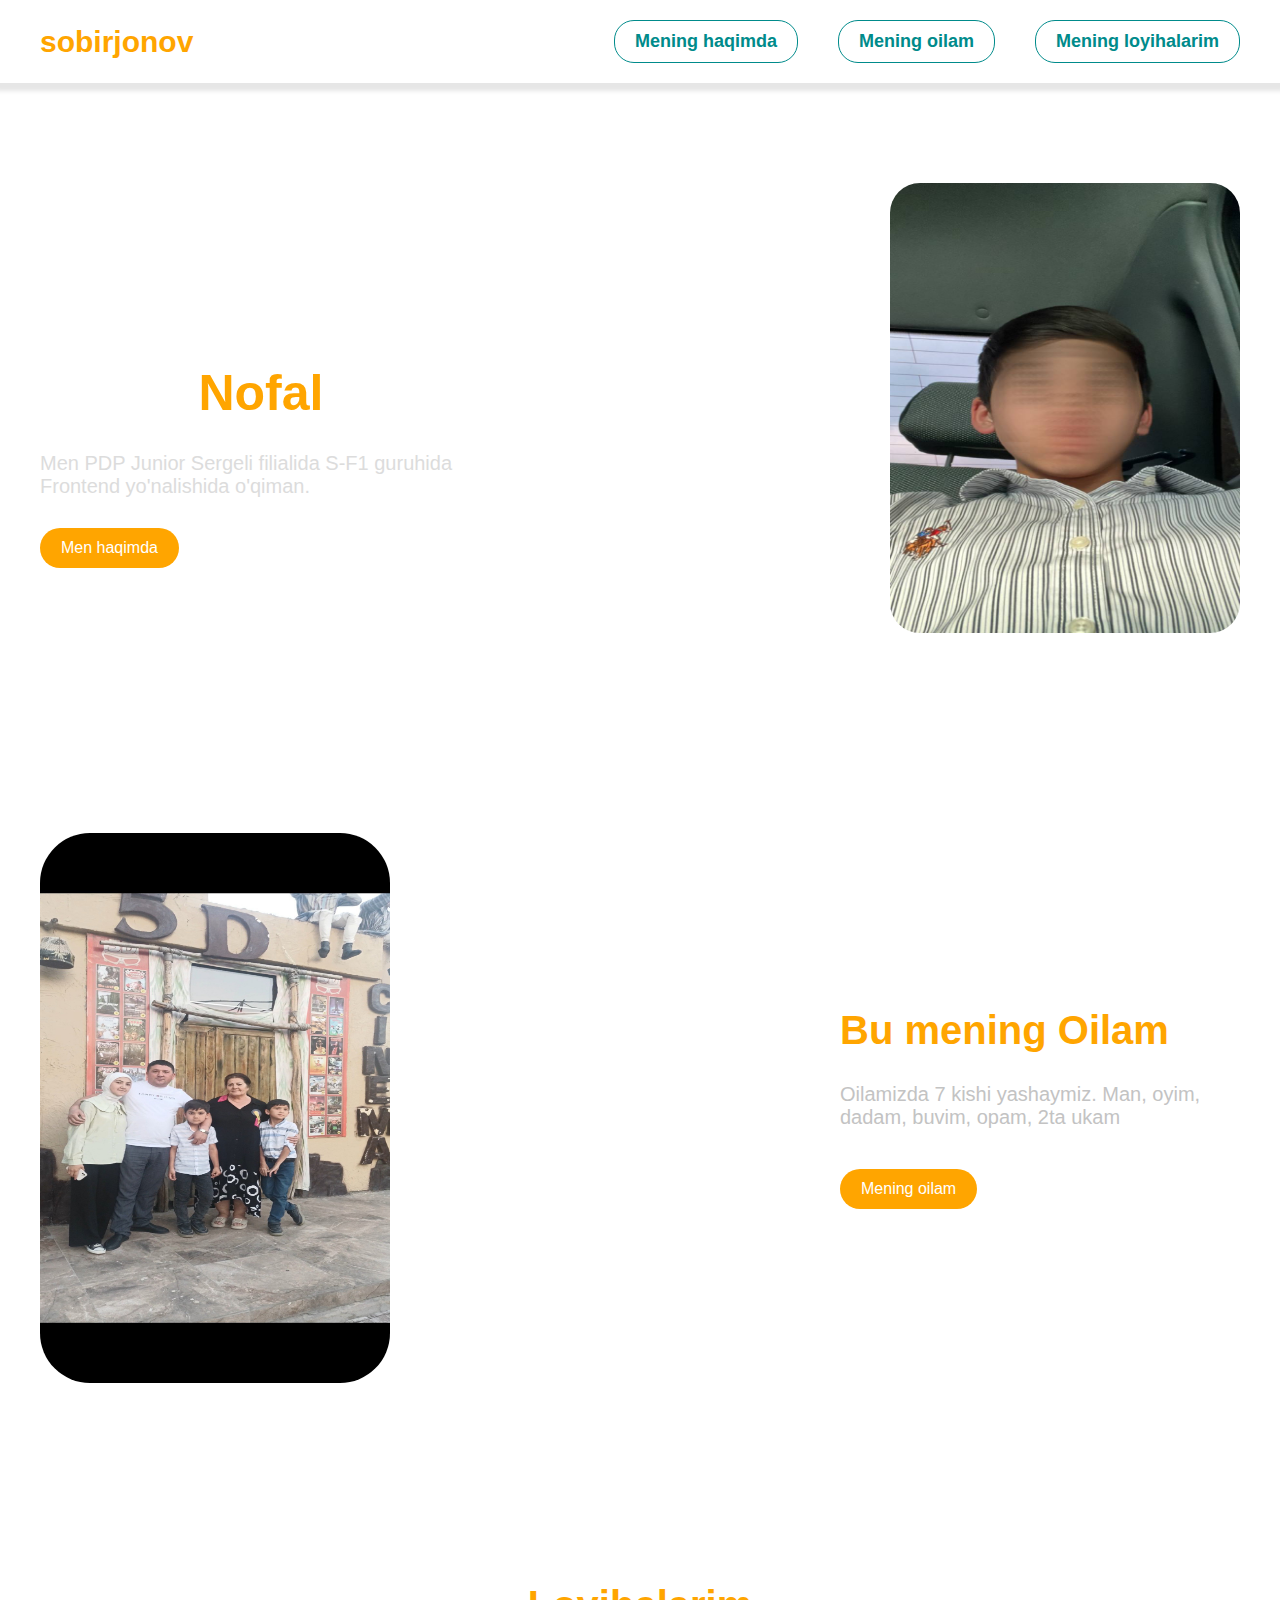
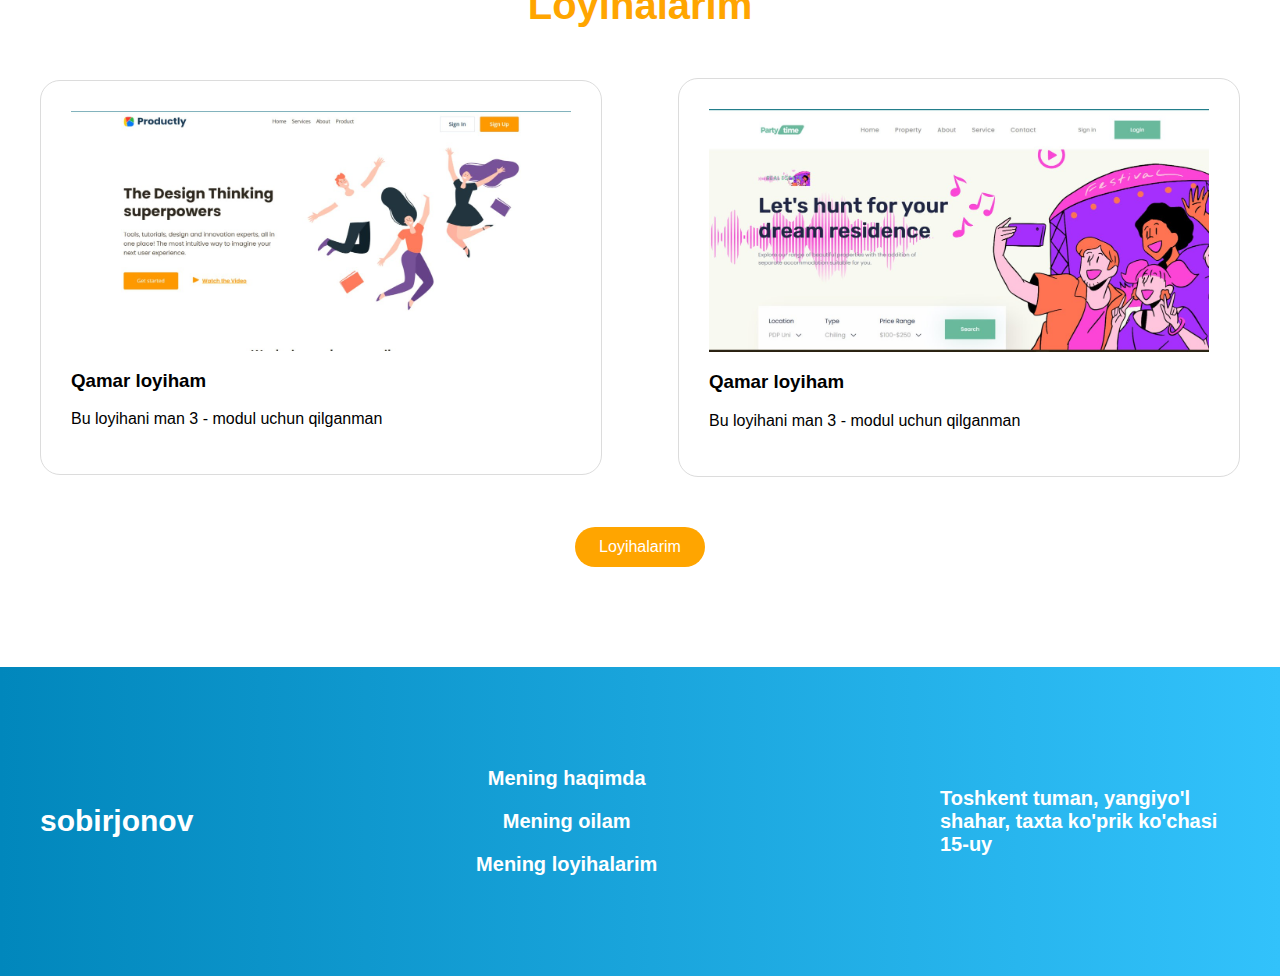
==== index.html @ 5cbc4957 "Initial commit" ====
<!DOCTYPE html>
<html lang="en">
<head>
  <meta charset="UTF-8">
  <meta name="viewport" content="width=device-width, initial-scale=1.0">
  <title>Document</title>
  <link rel="stylesheet" href="./main.css">
</head>
<body>
  <header class="site-header">
    <div class="container">
      <div class="header-wrapper">
        <a class="logo-link" href="./index.html">
          sobirjonov
        </a>
        <nav class="navbar">
          <ul class="navbar-list">
            <li class="navbar-item">
              <a class="navbar-link" href="#aboutme">
                Mening haqimda
              </a>
            </li>
            <li class="navbar-item">
              <a class="navbar-link" href="./family.html">
                Mening oilam
              </a>
            </li>
            <li class="navbar-item">
              <a class="navbar-link" href="#project">
                Mening loyihalarim
              </a>
            </li>
          </ul>
        </nav>
      </div>
    </div>
  </header>
  <main class="site-main">
    <section class="hero" id="aboutme">
      <div class="container">
        <div class="hero-wrapper">
          <div class="hero-inner">
            <h1 class="hero-title">
              Assalomu alaykum. Mening ismim <span class="title-span">Nofal</span>
            </h1>
            <p class="hero-desc">
              Men PDP Junior Sergeli filialida S-F1 guruhida Frontend yo'nalishida o'qiman.
            </p>
            <a class="hero-link" href="">
              Men haqimda
            </a>
          </div>
          <img class="hero-pic" 
          src="./sbrjnvvv.jpg" 
          alt="This is my image" 
          width="350" height="450">
        </div>
      </div>
    </section>
    <section class="family" id="myfamily">
      <div class="container">
        <div class="family-wrapper">
          <img class="family-pic" 
          src="./family.jpg" 
          alt="This is my family image"
          width="350"
          height="550">
          <div class="family-inner">
            <h2 class="family-title">
              Bu mening Oilam
            </h2>
            <p class="family-desc">
              Oilamizda 7 kishi yashaymiz. Man, oyim, dadam, buvim, opam, 2ta ukam
            </p>
            <a class="family-link" href="">
              Mening oilam
            </a>
          </div>
        </div>
      </div>
    </section>
    <section class="project" id="project">
      <div class="container">
        <div class="project-wrapper">
          <h2 class="project-title">
            Loyihalarim
          </h2>
          <ul class="project-list">
            <li class="project-item">
              <a class="project-item-link" href="https://productly-site-by-nofal.netlify.app/" target="_blank">
                <img class="project-item-pic" 
                src="./productly.jpg" 
                alt="This is Qamar project image"
                width="500">
              </a>
              <h3 class="project-item-title">
                Qamar loyiham
              </h3>
              <p class="project-item-desc">
                Bu loyihani man 3 - modul uchun qilganman
              </p>
            </li>
            <li class="project-item">
              <a class="project-item-link" href="https://party-time-upgraded-version.netlify.app/" target="_blank">
                <img class="project-item-pic" 
                src="./parttime.jpg" 
                alt="This is project image"
                width="500">
              </a>
              <h3 class="project-item-title">
                Qamar loyiham
              </h3>
              <p class="project-item-desc">
                Bu loyihani man 3 - modul uchun qilganman
              </p>
            </li>
          </ul>
          <a class="project-link" href="">
            Loyihalarim
          </a>
        </div>
      </div>
    </section>
  </main>
  <footer class="site-footer">
    <div class="container">
      <div class="footer-wrapper">
        <a class="footer-logo" href="./index.html">
          sobirjonov
        </a>
        <ul class="footer-list">
          <li class="footer-item">
            <a class="footer-link" href="">
              Mening haqimda
            </a>
          </li>
          <li class="footer-item">
            <a class="footer-link" href="">
              Mening oilam
            </a>
          </li>
          <li class="footer-item">
            <a class="footer-link" href="">
              Mening loyihalarim
            </a>
          </li>
        </ul>
        <address class="footer-address">
          <p class="footer-desc">
            Toshkent tuman, yangiyo'l shahar, taxta ko'prik ko'chasi 15-uy
          </p>
        </address>
      </div>
    </div>
  </footer>
</body>
</html>
---- main.css ----
* {
  box-sizing: border-box;
}

html {
  scroll-behavior: smooth;
}

body {
  margin: 0;
  font-family: "Poppins", "Arial", sans-serif;
}

img {
  display: block;
}

.container {
  width: 1240px;
  margin-inline: auto;
  padding-inline: 20px;
}

.site-header {
  padding-block: 20px;
  box-shadow: 0 4px 4px 4px #e6e6e6;
}

.header-wrapper {
  display: flex;
  justify-content: space-between;
  align-items: center;
}

.logo-link {
  font-size: 30px;
  font-weight: 700;
  color: #ffa500;
  text-decoration-line: none;
}

.navbar-list {
  display: flex;
  column-gap: 40px;
  margin-block: 0;
  padding-left: 0;
  list-style-type: none;
}

.navbar-link {
  display: inline-block;
  padding: 10px 20px;
  font-size: 18px;
  font-weight: 600;
  color: darkcyan;
  border: 1px solid darkcyan;
  border-radius: 20px;
  text-decoration-line: none;
  transition: color .2s linear, background-color .2s linear, border 0.2s linear;
}

.navbar-link:hover {
  color: #fff;
  background-color: #87ceeb;
  border: 1px solid transparent;
}

.navbar-link:active {
  color: #ffa500;
}

.hero {
  padding-block: 100px;
  background-image: url(./herobgimage.png);
}

.hero-wrapper {
  display: flex;
  justify-content: space-between;
  align-items: center;
}

.hero-inner {
  width: 450px;
}

.hero-title {
  margin-block: 0 30px;
  font-size: 50px;
  color: #fff;
}

.title-span {
  color: #ffa500;
}

.hero-desc {
  margin-block: 0 30px;
  font-size: 20px;
  color: #dcdcdc;
}

.hero-link {
  display: inline-block;
  padding: 10px 20px;
  color: #fff;
  background-color: #ffa500;
  border: 1px solid transparent;
  border-radius: 20px;
  text-decoration-line: none;
  transition: border 0.2s linear, background-color .2s linear;
}

.hero-link:hover {
  border: 1px solid #ffa500;
  background-color: transparent;
}

.hero-pic {
  border-radius: 30px;
  transition: transform 0.2s linear;
}

.hero-pic:hover {
  transform: scale(1.1);
}

.family {
  padding-block: 100px;
}

.family-wrapper {
  display: flex;
  justify-content: space-between;
  align-items: center;
}

.family-pic {
  border-radius: 50px;
  transition: box-shadow .2s linear, transform 0.2s linear;
}

.family-pic:hover {
  box-shadow: 0 4px 4px 4px #e6e6e6;
  transform: scale(1.1);
}

.family-inner {
  width: 400px;
}

.family-title {
  margin-block: 0 30px;
  font-size: 40px;
  color: #ffa500;
}

.family-desc {
  margin-block: 0 40px;
  font-size: 20px;
  color: #c3c3c3;
}

.family-link {
  display: inline-block;
  padding: 10px 20px;
  color: #fff;
  background-color: #ffa500;
  border: 1px solid transparent;
  border-radius: 20px;
  text-decoration-line: none;
  transition: color .2s linear, background-color .2s linear, border 0.2s linear;
}

.family-link:hover {
  color: #ffa500;
  background-color: transparent;
  border: 1px solid #ffa500;
}

.family-box {
  display: flex;
  flex-direction: column;
  align-items: center;
  justify-content: center;
  margin-block: 30px;
}

.my-family-pic {
  border-radius: 50px;
  transition: transform 0.2s linear, box-shadow 0.2s linear;
}

.my-family-pic:hover {
  transform: scale(1.1);
  box-shadow: 0 4px 4px 4px gainsboro;
}

.family-member {
  display: flex;
  justify-content: space-around;
  align-items: center;
  margin-block: 50px;
}

.reverse-member {
  flex-direction: row-reverse;
}

.family-member-box {
  width: 400px;
}

.family-member-title {
  margin-block: 0 30px;
  font-size: 36px;
}

.family-span {
  color: #ffa500;
}

.family-member-desc {
  margin-block: 0;
  font-size: 20px;
  color: #ababab;
}

.family-member-pic {
  border-radius: 30px;
  transition: all .2s linear;
}

.family-member-pic:hover {
  transform: scale(1.1);
  box-shadow: 0 4px 4px 4px gainsboro;
}

.project {
  padding-block: 100px;
}

.project-title {
  margin-block: 0 50px;
  font-size: 40px;
  color: #ffa500;
  text-align: center;
}

.project-list {
  display: flex;
  justify-content: space-between;
  align-items: center;
  margin-block: 0 50px;
  padding-left: 0;
  list-style-type: none;
}

.project-item {
  padding: 30px;
  border: 1px solid #dcdcdc;
  border-radius: 20px;
  transition: box-shadow 0.2s linear;
}

.project-item:hover {
  box-shadow: 0 4px 4px 4px gainsboro;
}

.project-link {
  display: block;
  width: 130px;
  margin-inline: auto;
  padding: 10px 20px;
  color: #fff;
  background-color: #ffa500;
  border: 1px solid transparent;
  border-radius: 20px;
  text-align: center;
  text-decoration-line: none;
  transition: color 0.2s linear, border 0.2s linear, background-color 0.2s linear;
}

.project-link:hover {
  color: #ffa500;
  background-color: transparent;
  border: 1px solid #ffa500;
}

.site-footer {
  padding-block: 100px;
  background-image: linear-gradient(90deg, #0187bc, #32c2fb);
}

.footer-wrapper {
  display: flex;
  justify-content: space-between;
  align-items: center;
}

.footer-logo {
  font-size: 30px;
  font-weight: 700;
  color: #fff;
  text-decoration-line: none;
}

.footer-list {
  display: flex;
  flex-direction: column;
  align-items: center;
  row-gap: 20px;
  margin-block: 0;
  padding-left: 0;
  list-style-type: none;
}

.footer-link {
  font-size: 20px;
  font-weight: 600;
  color: #fff;
  text-decoration-line: none;
}

.footer-address {
  width: 300px;
  font-style: normal; 
}

.footer-desc {
  margin-block: 0;
  font-size: 20px;
  font-weight: 600;
  color: #fff;
}
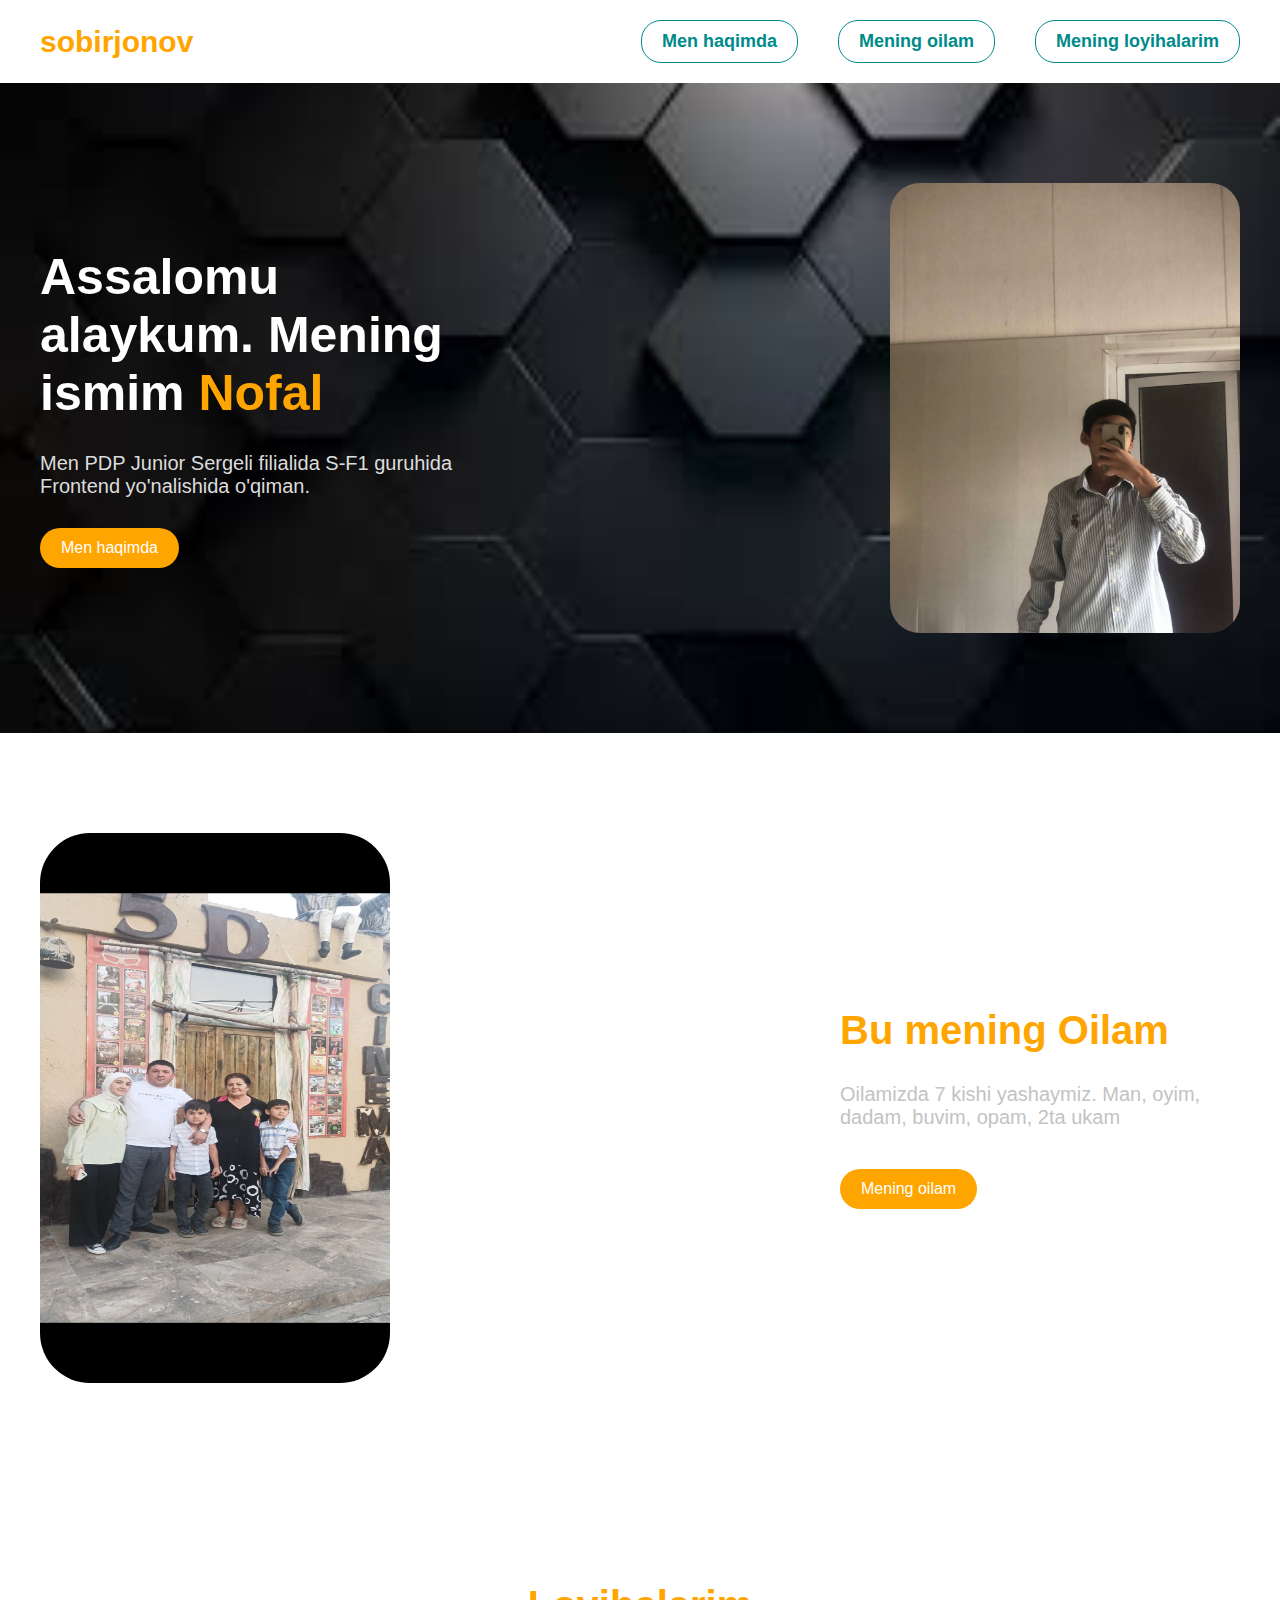
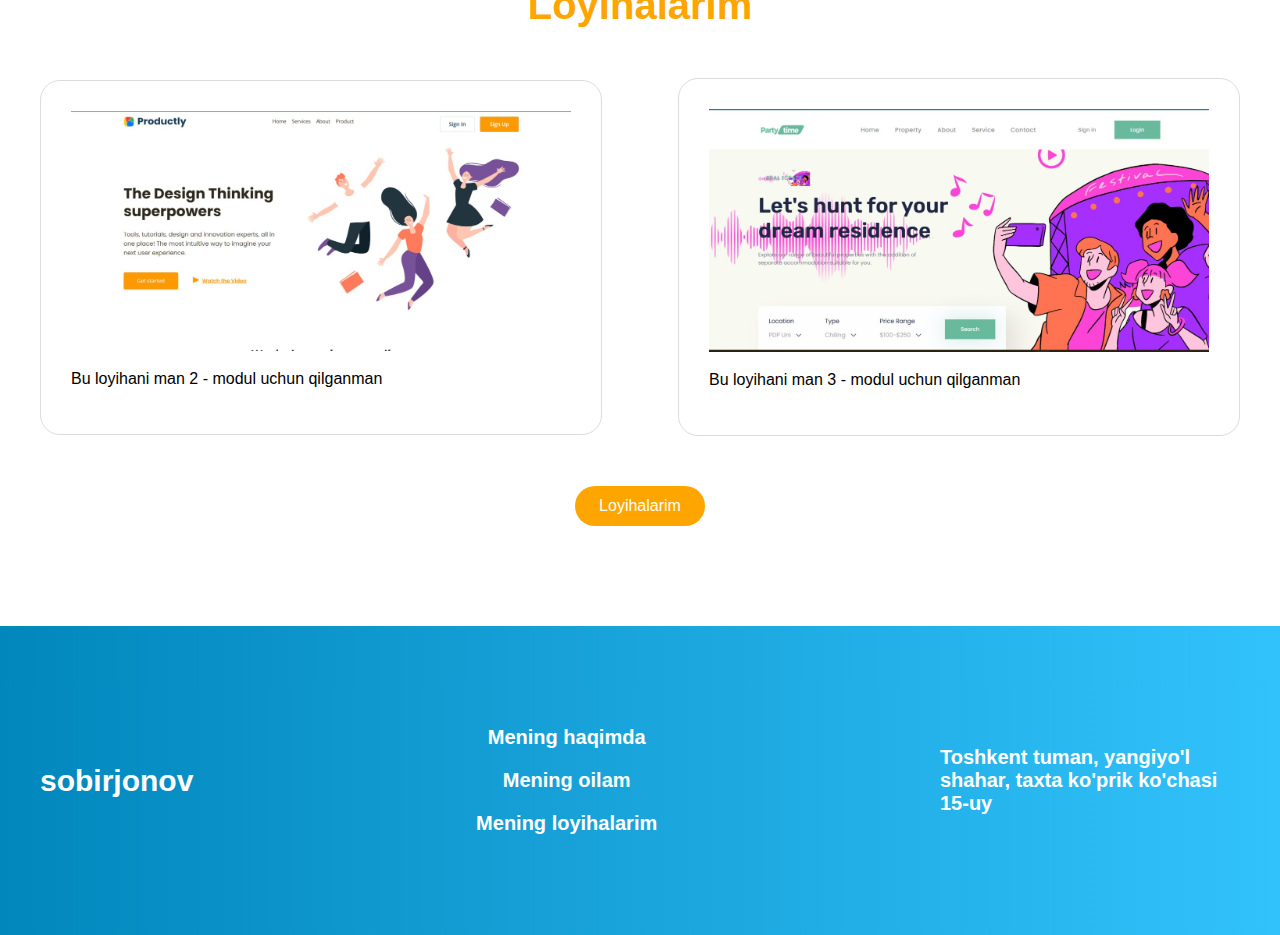
==== commit 3d6cd843: "Some chnages in HTML files" ====
--- a/index.html
+++ b/index.html
@@ -17,7 +17,7 @@
           <ul class="navbar-list">
             <li class="navbar-item">
               <a class="navbar-link" href="#aboutme">
-                Mening haqimda
+                Men haqimda
               </a>
             </li>
             <li class="navbar-item">
@@ -51,7 +51,7 @@
             </a>
           </div>
           <img class="hero-pic" 
-          src="./sbrjnvvv.jpg" 
+          src="./nofal.png" 
           alt="This is my image" 
           width="350" height="450">
         </div>
@@ -94,10 +94,10 @@
                 width="500">
               </a>
               <h3 class="project-item-title">
-                Qamar loyiham
+                
               </h3>
               <p class="project-item-desc">
-                Bu loyihani man 3 - modul uchun qilganman
+                Bu loyihani man 2 - modul uchun qilganman
               </p>
             </li>
             <li class="project-item">
@@ -108,7 +108,7 @@
                 width="500">
               </a>
               <h3 class="project-item-title">
-                Qamar loyiham
+                
               </h3>
               <p class="project-item-desc">
                 Bu loyihani man 3 - modul uchun qilganman
@@ -154,4 +154,4 @@
     </div>
   </footer>
 </body>
-</html>+</html>   --- a/main.css
+++ b/main.css
@@ -71,7 +71,10 @@
 
 .hero {
   padding-block: 100px;
-  background-image: url(./herobgimage.png);
+  background-image: url(./fon);
+  background-repeat: no-repeat;
+  background-position: center;
+  background-size: 100%;
 }
 
 .hero-wrapper {
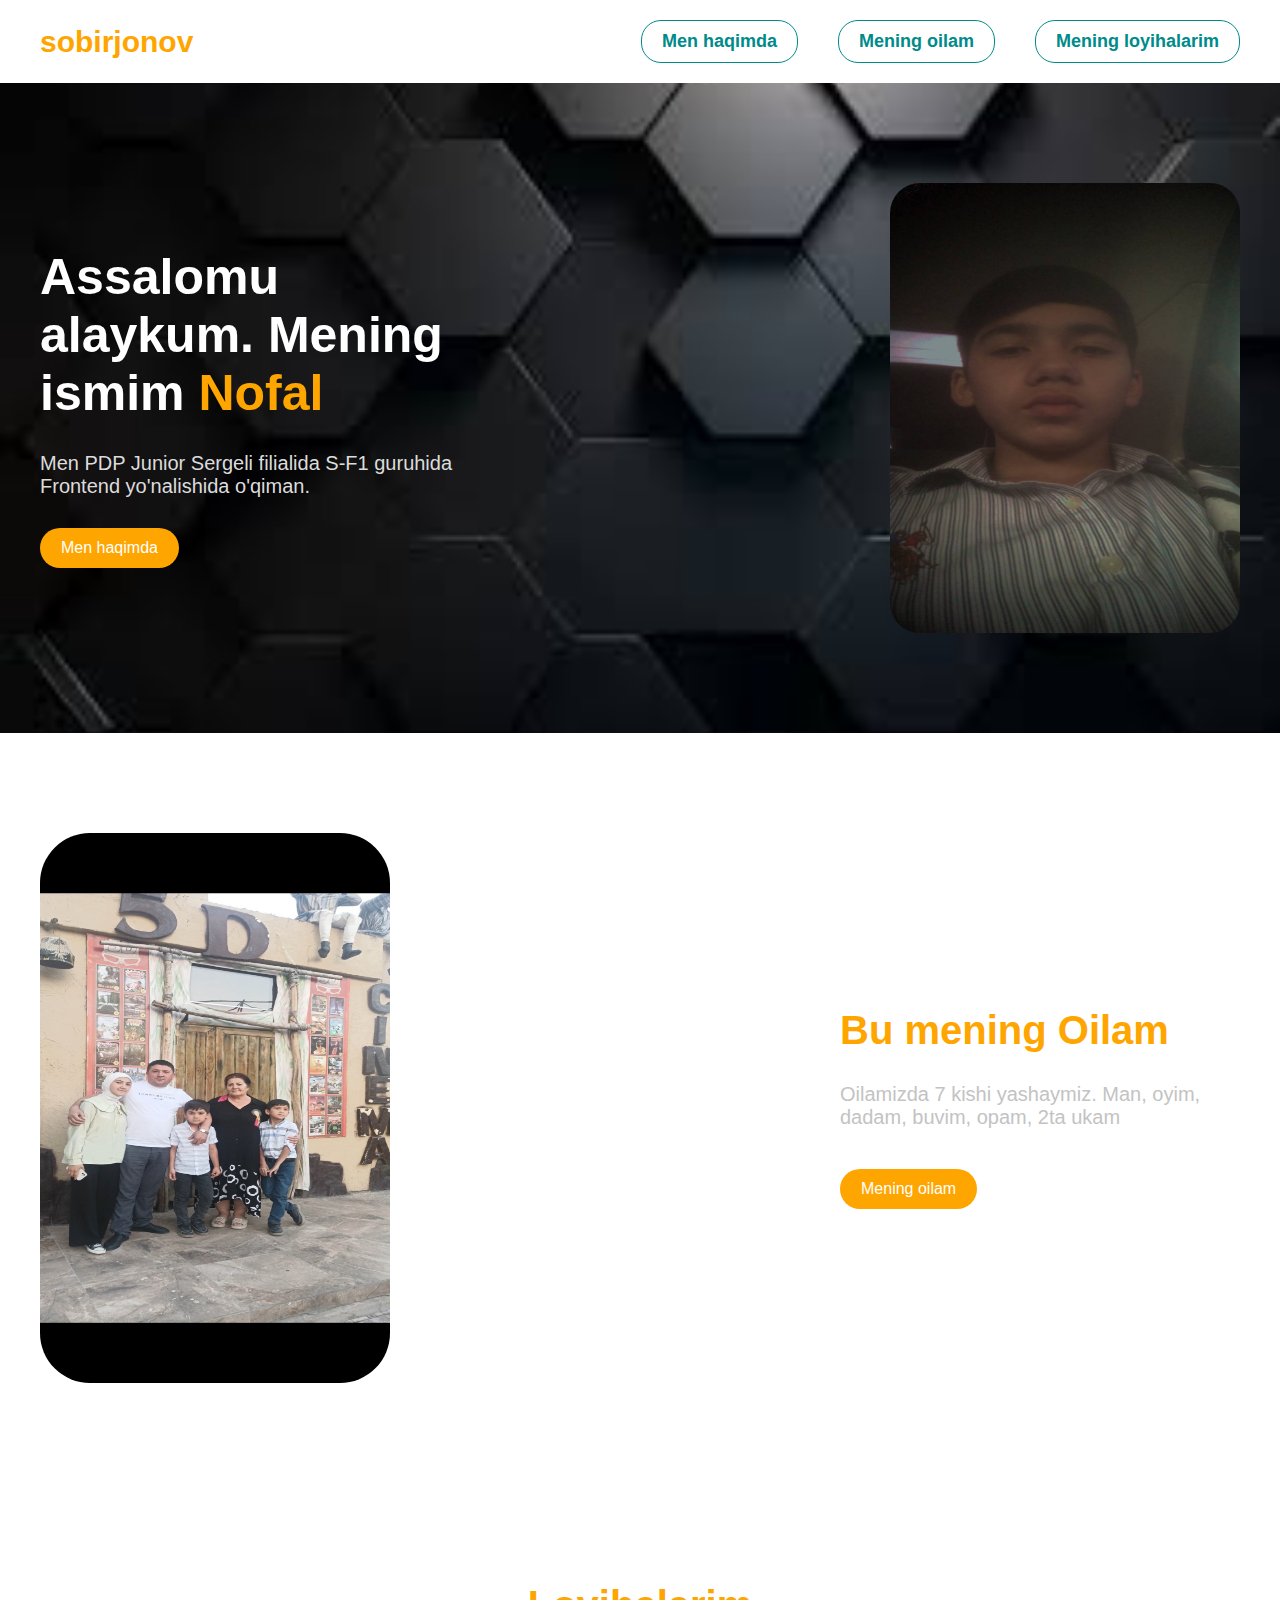
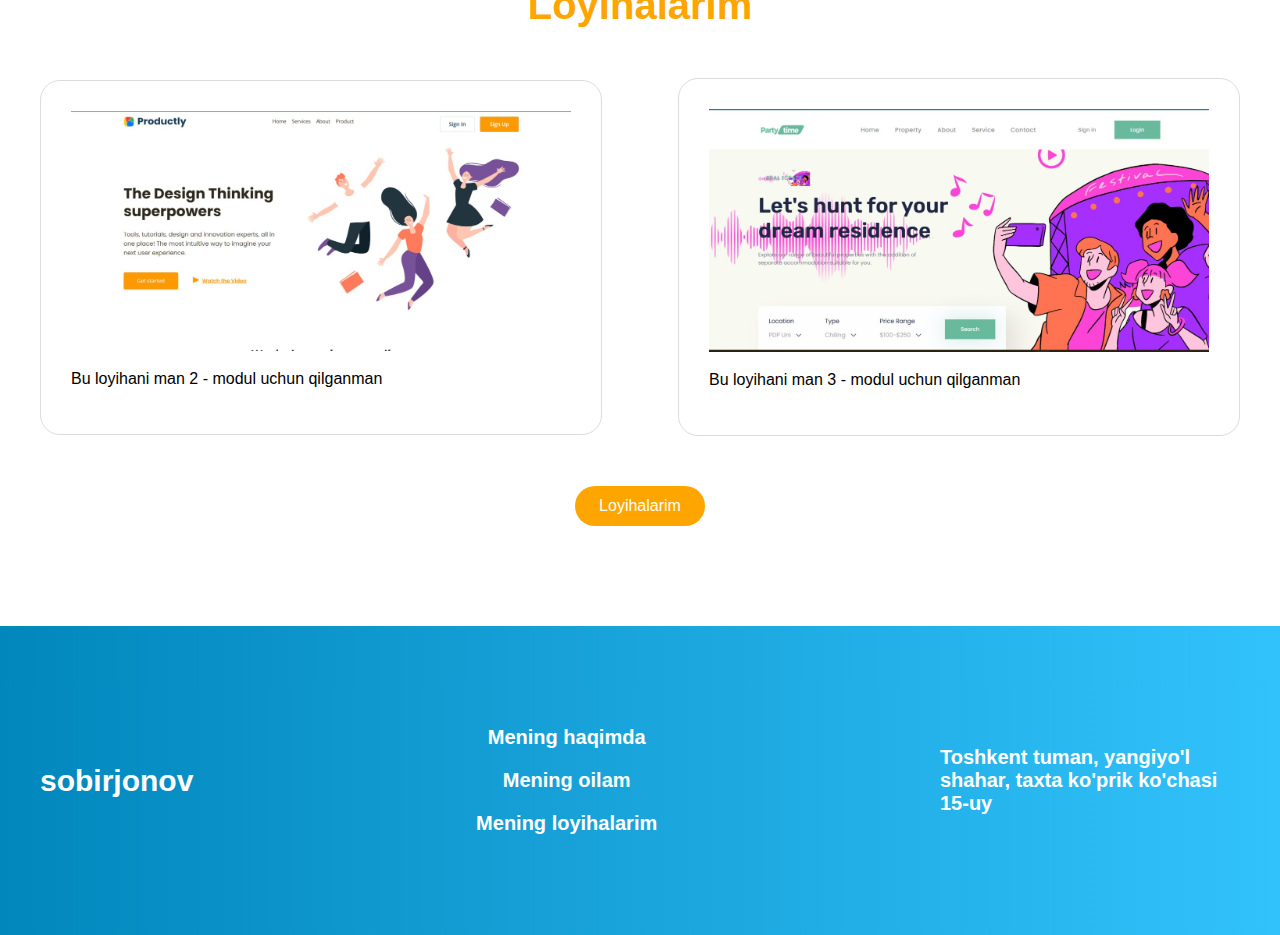
==== commit 10f7277e: "Cover the project" ====
--- a/index.html
+++ b/index.html
@@ -51,7 +51,7 @@
             </a>
           </div>
           <img class="hero-pic" 
-          src="./nofal.png" 
+          src="./sbrjnvv.png"
           alt="This is my image" 
           width="350" height="450">
         </div>
